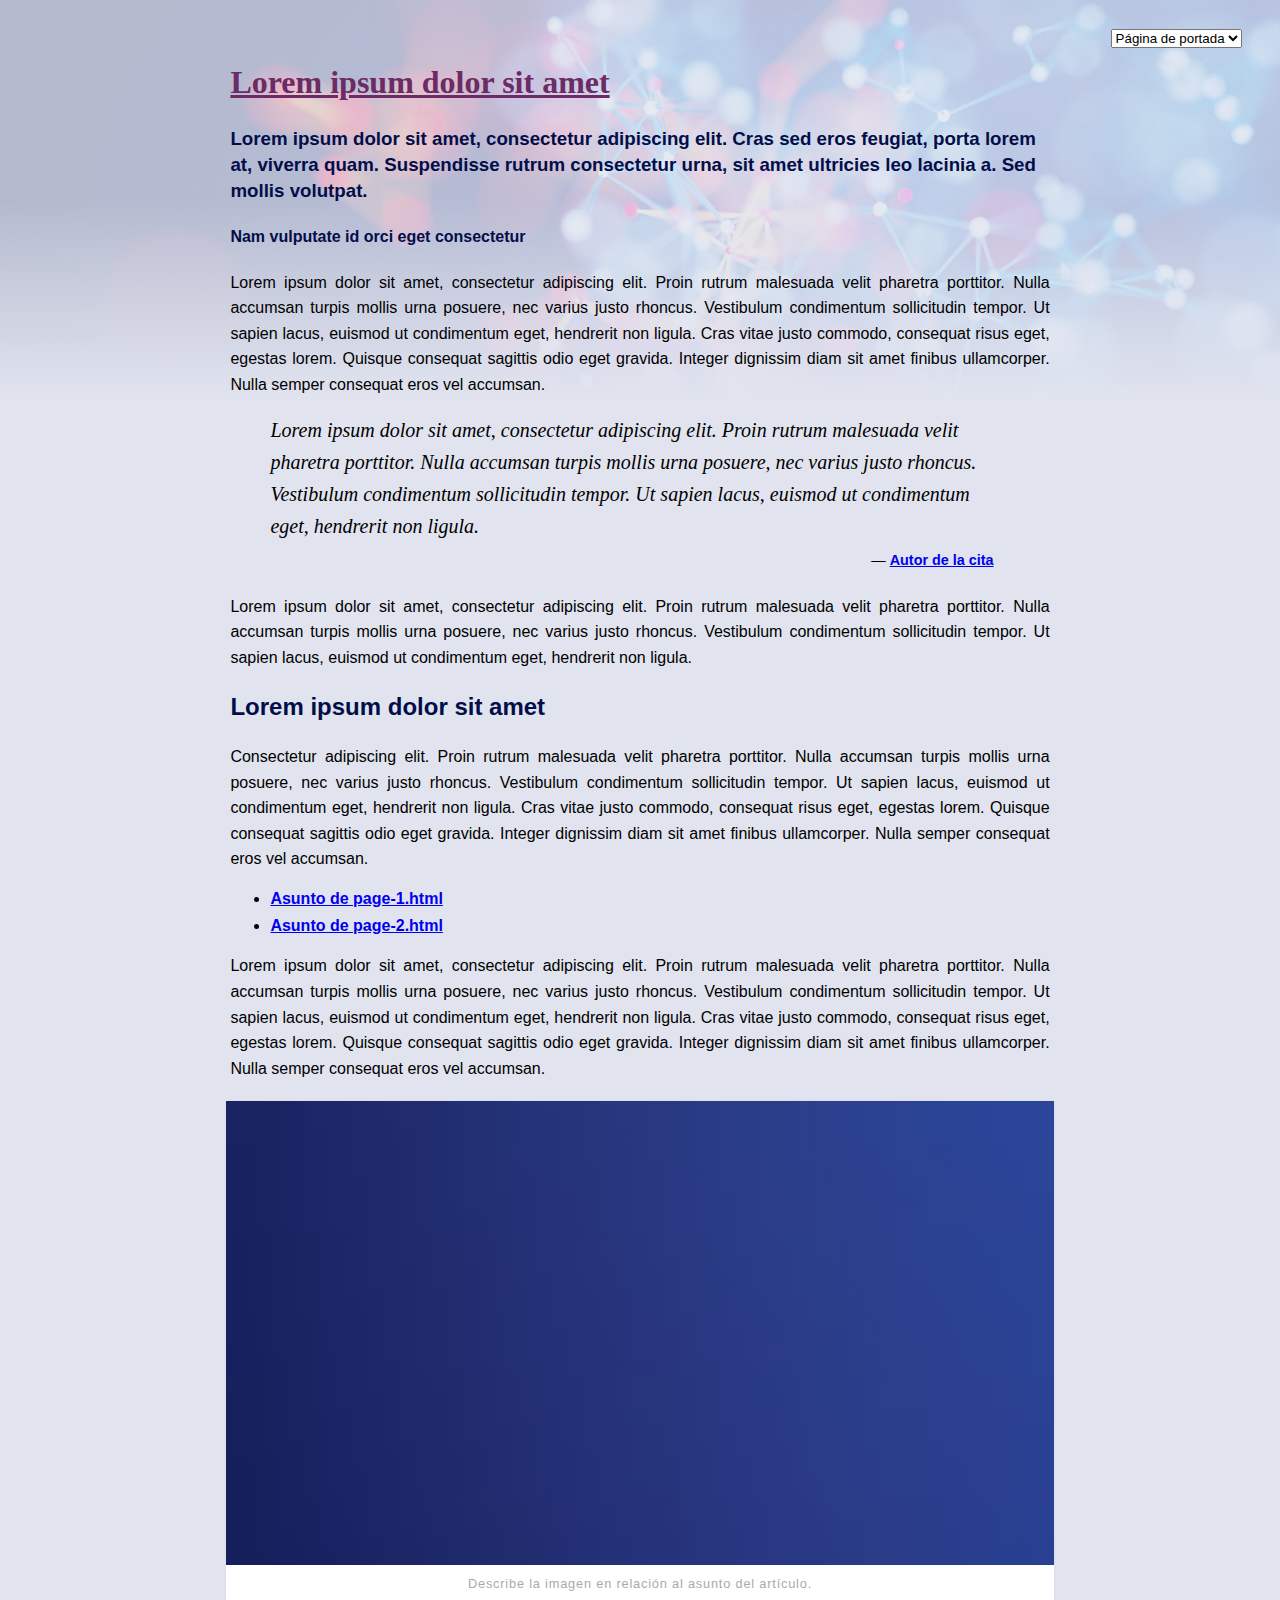
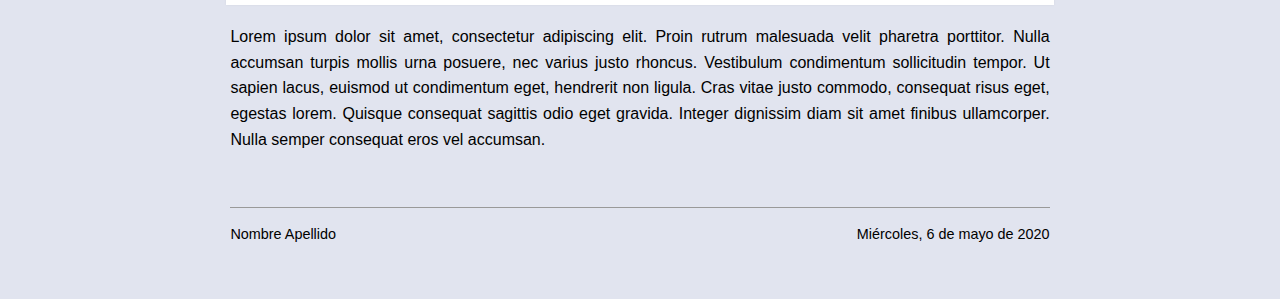
==== index.html @ 7f7e24c1 "Add files via upload" ====
<!DOCTYPE html>
<html lang="es">

<head>
    <meta charset="utf-8">
    <meta name="viewport" content="width=device-width, initial-scale=1, shrink-to-fit=no">
    <title>Lorem ipsum</title>
    <!-- Search Engine -->
    <meta name="description" content="Quisque volutpat ante aliquet, vulputate magna pellentesque, facilisis lorem.">
    <meta name="image" content="https://profesorfaco.github.io/dno037-2020/clase-09/image-meta.jpg">
    <!-- Schema.org for Google -->
    <meta itemprop="name" content="Lorem ipsum">
    <meta itemprop="description" content="Quisque volutpat ante aliquet, vulputate magna pellentesque, facilisis lorem.">
    <meta itemprop="image" content="https://profesorfaco.github.io/dno037-2020/clase-09/image-meta.jpg">
    <!-- Twitter -->
    <meta name="twitter:card" content="summary">
    <meta name="twitter:title" content="Lorem ipsum">
    <meta name="twitter:description" content="Quisque volutpat ante aliquet, vulputate magna pellentesque, facilisis lorem.">
    <!-- Open Graph general (Facebook, Pinterest & Google+) -->
    <meta name="og:title" content="Lorem ipsum">
    <meta name="og:description" content="Quisque volutpat ante aliquet, vulputate magna pellentesque, facilisis lorem.">
    <meta name="og:type" content="website">
    <!-- Fin de los metadatos -->
    <link rel="stylesheet" href="estilo.css">
    <style>
        h2 + p{
            font-size:100%;
            text-align: justify;
        }
    </style>
</head>

<body>
    <nav>
        <select onchange="if (this.value) window.location.href=this.value">
            <option value="index.html" selected>Página de portada</option>
            <option value="page-1.html">Primera página</option>
            <option value="page-2.html">Segunda página</option>
        </select>
    </nav>
    <div class="container">
        <header>
            <h1><a href="index.html">Lorem ipsum dolor sit amet</a></h1>
            <h3>Lorem ipsum dolor sit amet, consectetur adipiscing elit. Cras sed eros feugiat, porta lorem at, viverra quam. Suspendisse rutrum consectetur urna, sit amet ultricies leo lacinia a. Sed mollis volutpat.</h3>
            <h4>Nam vulputate id orci eget consectetur</h4>
        </header>
        <section>
            <p>Lorem ipsum dolor sit amet, consectetur adipiscing elit. Proin rutrum malesuada velit pharetra porttitor. Nulla accumsan turpis mollis urna posuere, nec varius justo rhoncus. Vestibulum condimentum sollicitudin tempor. Ut sapien lacus, euismod ut condimentum eget, hendrerit non ligula. Cras vitae justo commodo, consequat risus eget, egestas lorem. Quisque consequat sagittis odio eget gravida. Integer dignissim diam sit amet finibus ullamcorper. Nulla semper consequat eros vel accumsan.</p>
            <blockquote cite="https://…">
                <p>Lorem ipsum dolor sit amet, consectetur adipiscing elit. Proin rutrum malesuada velit pharetra porttitor. Nulla accumsan turpis mollis urna posuere, nec varius justo rhoncus. Vestibulum condimentum sollicitudin tempor. Ut sapien lacus, euismod ut condimentum eget, hendrerit non ligula.</p>
                <footer><a href="https://…">Autor de la cita</a></footer>
            </blockquote>
            <p>Lorem ipsum dolor sit amet, consectetur adipiscing elit. Proin rutrum malesuada velit pharetra porttitor. Nulla accumsan turpis mollis urna posuere, nec varius justo rhoncus. Vestibulum condimentum sollicitudin tempor. Ut sapien lacus, euismod ut condimentum eget, hendrerit non ligula.</p>
            <h2>Lorem ipsum dolor sit amet</h2>
            <p>Consectetur adipiscing elit. Proin rutrum malesuada velit pharetra porttitor. Nulla accumsan turpis mollis urna posuere, nec varius justo rhoncus. Vestibulum condimentum sollicitudin tempor. Ut sapien lacus, euismod ut condimentum eget, hendrerit non ligula. Cras vitae justo commodo, consequat risus eget, egestas lorem. Quisque consequat sagittis odio eget gravida. Integer dignissim diam sit amet finibus ullamcorper. Nulla semper consequat eros vel accumsan.</p>
            <ul>
                <li><a href="page-1.html">Asunto de page-1.html</a></li>
                <li><a href="page-2.html">Asunto de page-2.html</a></li>
            </ul>
            <p>Lorem ipsum dolor sit amet, consectetur adipiscing elit. Proin rutrum malesuada velit pharetra porttitor. Nulla accumsan turpis mollis urna posuere, nec varius justo rhoncus. Vestibulum condimentum sollicitudin tempor. Ut sapien lacus, euismod ut condimentum eget, hendrerit non ligula. Cras vitae justo commodo, consequat risus eget, egestas lorem. Quisque consequat sagittis odio eget gravida. Integer dignissim diam sit amet finibus ullamcorper. Nulla semper consequat eros vel accumsan.</p>
            <figure>
                <img src="image-home.jpg" src="describe lo que se ven la imagen">
                <figcaption>Describe la imagen en relación al asunto del artículo.</figcaption>
            </figure>
            <p>Lorem ipsum dolor sit amet, consectetur adipiscing elit. Proin rutrum malesuada velit pharetra porttitor. Nulla accumsan turpis mollis urna posuere, nec varius justo rhoncus. Vestibulum condimentum sollicitudin tempor. Ut sapien lacus, euismod ut condimentum eget, hendrerit non ligula. Cras vitae justo commodo, consequat risus eget, egestas lorem. Quisque consequat sagittis odio eget gravida. Integer dignissim diam sit amet finibus ullamcorper. Nulla semper consequat eros vel accumsan.</p>
        </section>
        <footer>
            <hr>
            <p>Nombre Apellido <time datetime="2020-05-06" class="derecha">Miércoles, 6 de mayo de 2020</time></p>
        </footer>
    </div>
</body>

</html>
---- estilo.css ----
html, body {
    margin: 0;
    padding: 0;
}

body {
    color: #000;
    background: linear-gradient(180deg, rgba(225, 228, 239, 0.8) 200px, rgba(225, 228, 239, 0.9) 300px, rgba(225, 228, 239, 1) 400px), url('image-bg.jpg');
    background-size: 100% auto;
    background-repeat: no-repeat;
    font-family: Arial, Helvetica, sans-serif;
    line-height: 1.4;
}

@media screen and (orientation:portrait) {
    body {
        background-size: cover;
    }
}

a, em, strong {
    font-style: normal;
    font-weight: bold;
}

h1 {
    font-family: Georgia, serif;
    color: #6d2b65;
}

h1 a {
    color: #6d2b65;
}

h1 a:hover {
    color: #7a4083;
}

h2, h3, h4, h5, h6 {
    color:#020e49;
}

hr {
    border:none;
    border-bottom:1px solid #999;
}

nav {
    position: fixed;
    right: 3%;
    top: 3%;
    z-index: 999;
}

div.container {
    padding: 3% 18%;
}

@media screen and (orientation:portrait) {
    div.container {
        padding: 6%;
    }
}

p {
    line-height: 1.6;
    text-align: justify;
    text-justify: auto;
}

h2 + p{
    font-size:115%;
    text-align:left;
}

blockquote {
    padding-bottom: 0.5rem;
}

blockquote p {
    margin: 0 0 .5rem 0;
    padding: 0;
    font-family: Times, 'Times New Roman', serif;
    font-style: italic;
    font-weight: 200;
    font-size: 125%;
    text-align: left;
}

blockquote footer {
    text-align: right;
    padding-right: 1rem;
}

blockquote footer:before {
    content: "— ";
}

dl dt {
    float: left;
    font-weight: bold;
    font-size: 95%;
}

dl dd:before {
    content: " — ";
    padding-left: 0.3rem;
}

dl dd {
    padding-bottom: 0.6rem;
}

ul li, ol li {
    list-style-position: outside;
    margin-bottom: 0.3rem;
}

ul li:last-of-type, ol li:last-of-type {
    margin-bottom: 0.6rem;
}

figure {
    margin: 1.2rem -0.3rem;
    padding: 0;
    background: #fff;
    box-shadow: 0 0 2px rgba(100, 100, 100, .1)
}

figure img {
    width: 100%;
    height: auto;
}

figure figcaption {
    font-size: 80%;
    letter-spacing: 0.05rem;
    text-align: center;
    padding: 0.25rem 0.5rem 0.75rem 0.5rem;
    color: #aaa;
}

table {
    border-collapse: collapse;
    width: 100%;
    font-family: 'Lucida Console', Monaco, monospace;
    font-weight: 300;
    font-size: 90%;
    text-align: center;
    margin-bottom: 2rem;
}

@media screen and (orientation:portrait) {
    table {
        font-size: 80%;
    }
}

table tbody tr:hover {
    background-color: rgba(255, 255, 255, 0.75);
}

table tr td, table tr th {
    border-bottom: 1px solid #ccc;
    padding: 0.5rem;
}

table thead tr th {
    font-size: 90%;
    font-weight: 500;
}

table thead tr th:first-child {
    text-align: left;
}

table tbody tr th {
    text-align: left;
    font-weight: 300;
}

table tfoot {
    font-size: 80%;
    text-align: center;
    color: #aaa;
}

table tfoot a, figure figcaption a {
    color: #999;
    font-weight: 400;
    text-decoration: none;
}

table tfoot a:hover, figure figcaption a:hover {
    color: #888;
    text-decoration: underline;
}

footer {
    padding-top:2rem;
    font-size: 90%;
}

blockquote footer{
    padding-top:0;
}

.derecha {
    float: right;
}
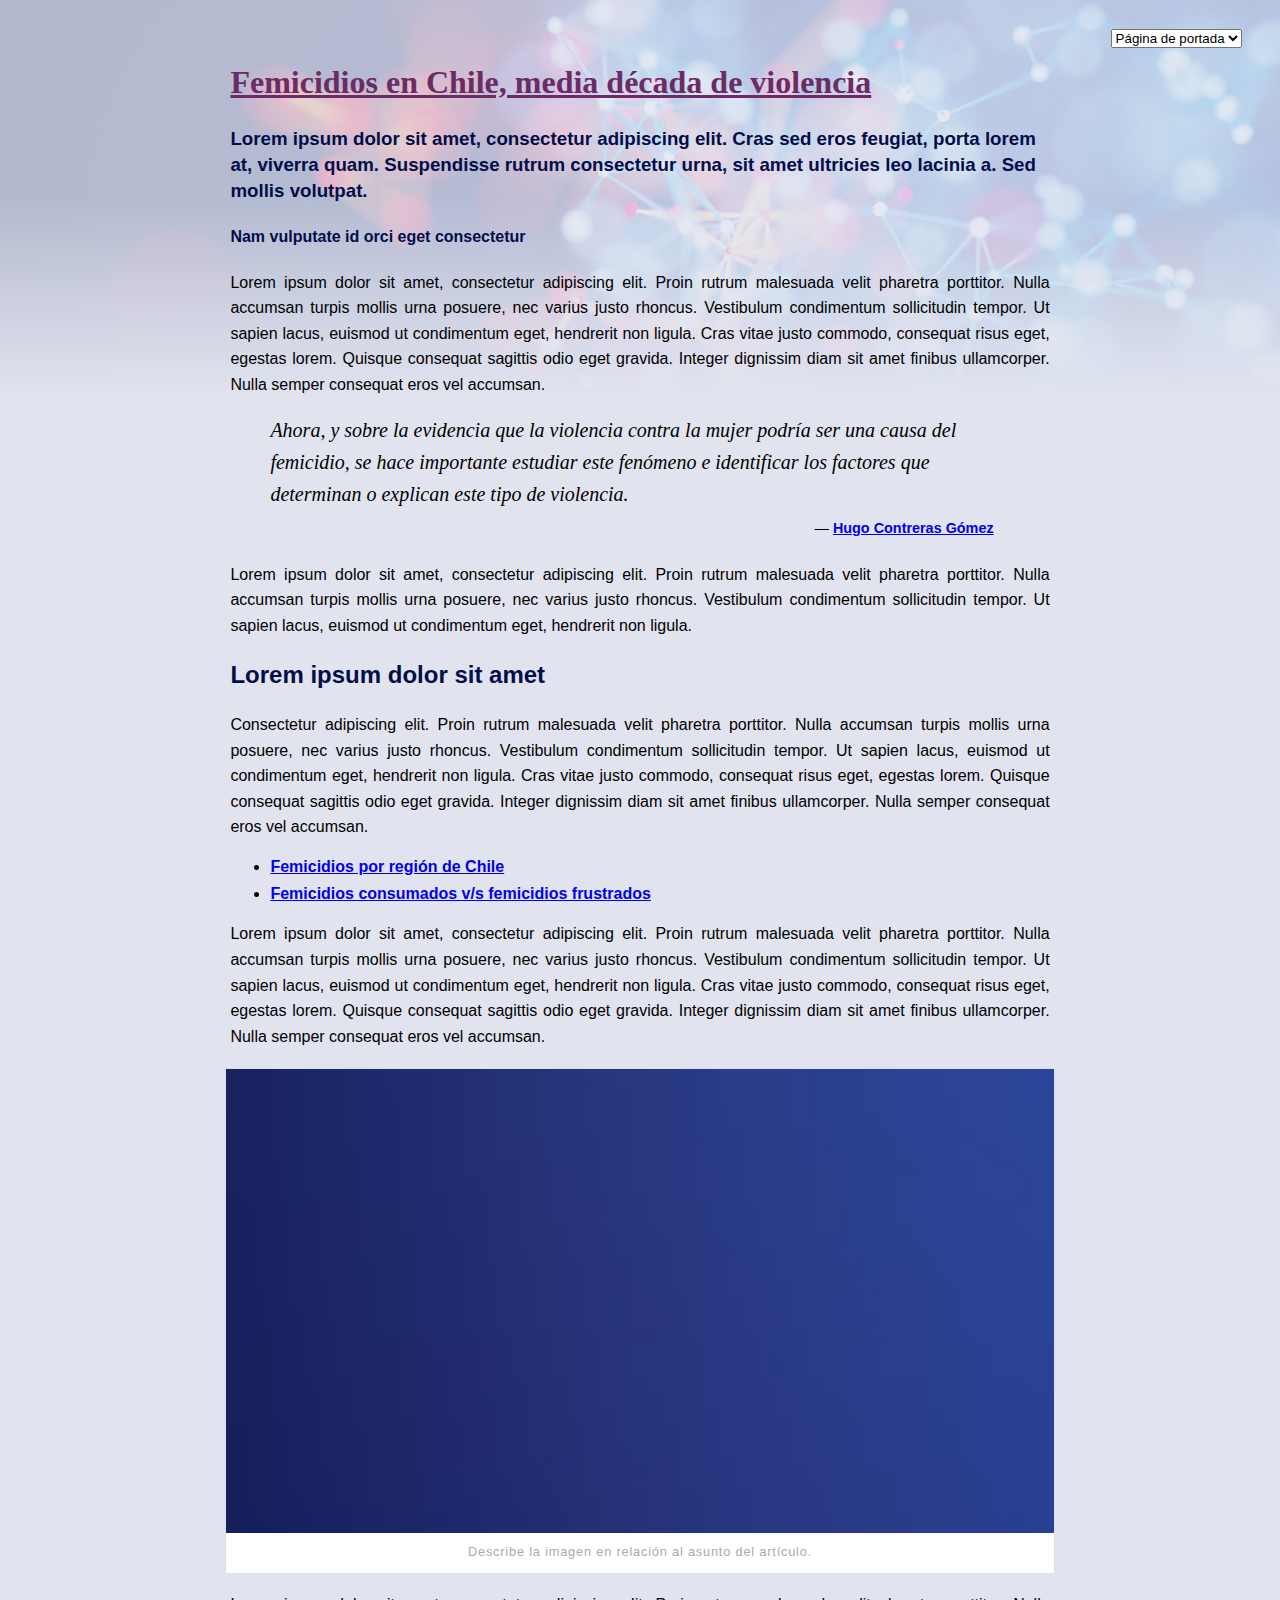
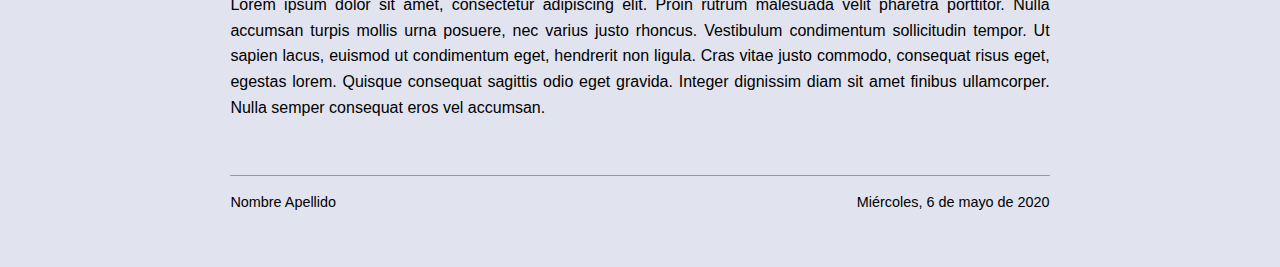
==== commit 60c8ca31: "Add files via upload" ====
--- a/index.html
+++ b/index.html
@@ -4,7 +4,7 @@
 <head>
     <meta charset="utf-8">
     <meta name="viewport" content="width=device-width, initial-scale=1, shrink-to-fit=no">
-    <title>Lorem ipsum</title>
+    <title>Femicidios en Chile</title>
     <!-- Search Engine -->
     <meta name="description" content="Quisque volutpat ante aliquet, vulputate magna pellentesque, facilisis lorem.">
     <meta name="image" content="https://profesorfaco.github.io/dno037-2020/clase-09/image-meta.jpg">
@@ -40,22 +40,22 @@
     </nav>
     <div class="container">
         <header>
-            <h1><a href="index.html">Lorem ipsum dolor sit amet</a></h1>
+            <h1><a href="index.html">Femicidios en Chile, media década de violencia</a></h1>
             <h3>Lorem ipsum dolor sit amet, consectetur adipiscing elit. Cras sed eros feugiat, porta lorem at, viverra quam. Suspendisse rutrum consectetur urna, sit amet ultricies leo lacinia a. Sed mollis volutpat.</h3>
             <h4>Nam vulputate id orci eget consectetur</h4>
         </header>
         <section>
             <p>Lorem ipsum dolor sit amet, consectetur adipiscing elit. Proin rutrum malesuada velit pharetra porttitor. Nulla accumsan turpis mollis urna posuere, nec varius justo rhoncus. Vestibulum condimentum sollicitudin tempor. Ut sapien lacus, euismod ut condimentum eget, hendrerit non ligula. Cras vitae justo commodo, consequat risus eget, egestas lorem. Quisque consequat sagittis odio eget gravida. Integer dignissim diam sit amet finibus ullamcorper. Nulla semper consequat eros vel accumsan.</p>
-            <blockquote cite="https://…">
-                <p>Lorem ipsum dolor sit amet, consectetur adipiscing elit. Proin rutrum malesuada velit pharetra porttitor. Nulla accumsan turpis mollis urna posuere, nec varius justo rhoncus. Vestibulum condimentum sollicitudin tempor. Ut sapien lacus, euismod ut condimentum eget, hendrerit non ligula.</p>
-                <footer><a href="https://…">Autor de la cita</a></footer>
+            <blockquote cite="https://ciperchile.cl/2020/03/07/femicidios-y-violencia-intrafamiliar-contra-la-mujer/#_ftn1">
+                <p>Ahora, y sobre la evidencia que la violencia contra la mujer podría ser una causa del femicidio, se hace importante estudiar este fenómeno e identificar los factores que determinan o explican este tipo de violencia. </p>
+                <footer><a href="https://ciperchile.cl/2020/03/07/femicidios-y-violencia-intrafamiliar-contra-la-mujer/#_ftn1">Hugo Contreras Gómez</a></footer>
             </blockquote>
             <p>Lorem ipsum dolor sit amet, consectetur adipiscing elit. Proin rutrum malesuada velit pharetra porttitor. Nulla accumsan turpis mollis urna posuere, nec varius justo rhoncus. Vestibulum condimentum sollicitudin tempor. Ut sapien lacus, euismod ut condimentum eget, hendrerit non ligula.</p>
             <h2>Lorem ipsum dolor sit amet</h2>
             <p>Consectetur adipiscing elit. Proin rutrum malesuada velit pharetra porttitor. Nulla accumsan turpis mollis urna posuere, nec varius justo rhoncus. Vestibulum condimentum sollicitudin tempor. Ut sapien lacus, euismod ut condimentum eget, hendrerit non ligula. Cras vitae justo commodo, consequat risus eget, egestas lorem. Quisque consequat sagittis odio eget gravida. Integer dignissim diam sit amet finibus ullamcorper. Nulla semper consequat eros vel accumsan.</p>
             <ul>
-                <li><a href="page-1.html">Asunto de page-1.html</a></li>
-                <li><a href="page-2.html">Asunto de page-2.html</a></li>
+                <li><a href="page-1.html">Femicidios por región de Chile</a></li>
+                <li><a href="page-2.html">Femicidios consumados v/s femicidios frustrados</a></li>
             </ul>
             <p>Lorem ipsum dolor sit amet, consectetur adipiscing elit. Proin rutrum malesuada velit pharetra porttitor. Nulla accumsan turpis mollis urna posuere, nec varius justo rhoncus. Vestibulum condimentum sollicitudin tempor. Ut sapien lacus, euismod ut condimentum eget, hendrerit non ligula. Cras vitae justo commodo, consequat risus eget, egestas lorem. Quisque consequat sagittis odio eget gravida. Integer dignissim diam sit amet finibus ullamcorper. Nulla semper consequat eros vel accumsan.</p>
             <figure>
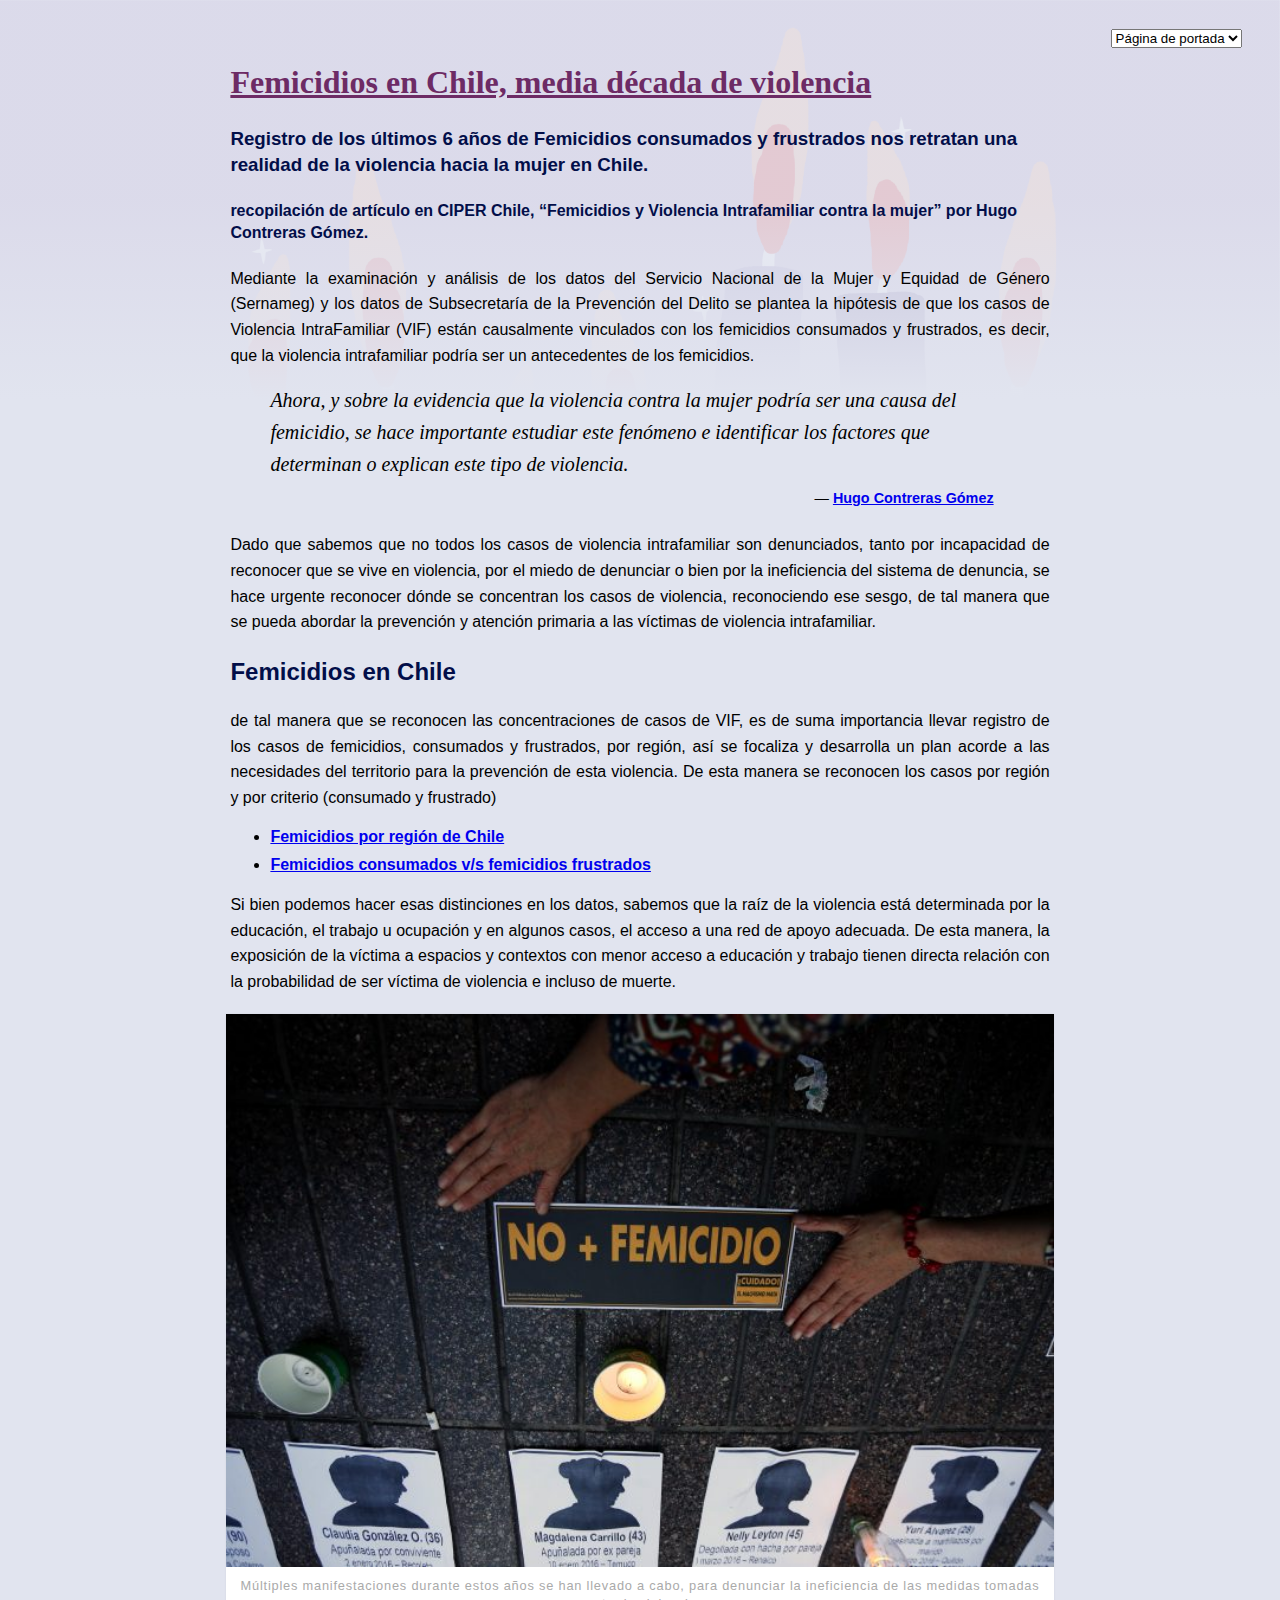
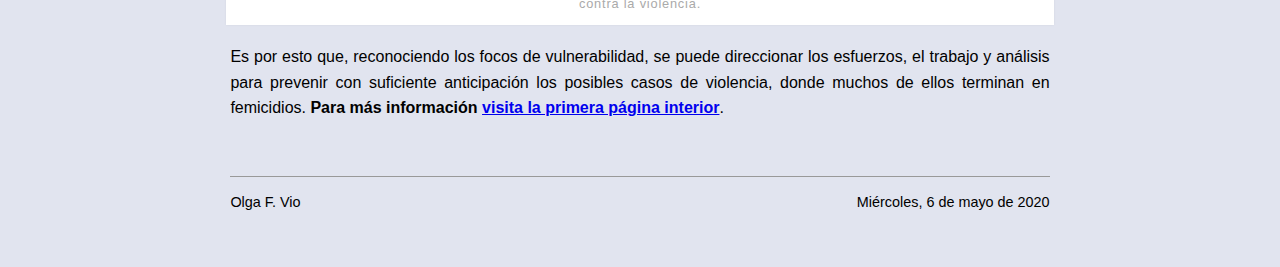
==== commit 984e14e4: "Add files via upload" ====
--- a/index.html
+++ b/index.html
@@ -2,23 +2,23 @@
 <html lang="es">
 
 <head>
+    <!-- COMMON TAGS -->
     <meta charset="utf-8">
-    <meta name="viewport" content="width=device-width, initial-scale=1, shrink-to-fit=no">
-    <title>Femicidios en Chile</title>
+    <title>Femicidios en Chile, media década de violencia</title>
     <!-- Search Engine -->
-    <meta name="description" content="Quisque volutpat ante aliquet, vulputate magna pellentesque, facilisis lorem.">
-    <meta name="image" content="https://profesorfaco.github.io/dno037-2020/clase-09/image-meta.jpg">
+    <meta name="description" content="Registro de los últimos 6 años de Femicidios consumados y frustrados nos retratan una realidad de la violencia hacia la mujer en Chile.">
+    <meta name="image" content="https://caracolga.github.io/clase-09/image-meta.jpg">
     <!-- Schema.org for Google -->
-    <meta itemprop="name" content="Lorem ipsum">
-    <meta itemprop="description" content="Quisque volutpat ante aliquet, vulputate magna pellentesque, facilisis lorem.">
-    <meta itemprop="image" content="https://profesorfaco.github.io/dno037-2020/clase-09/image-meta.jpg">
+    <meta itemprop="name" content="Femicidios en Chile, media década de violencia">
+    <meta itemprop="description" content="Registro de los últimos 6 años de Femicidios consumados y frustrados nos retratan una realidad de la violencia hacia la mujer en Chile.">
+    <meta itemprop="image" content="https://caracolga.github.io/clase-09/image-meta.jpg">
     <!-- Twitter -->
     <meta name="twitter:card" content="summary">
-    <meta name="twitter:title" content="Lorem ipsum">
-    <meta name="twitter:description" content="Quisque volutpat ante aliquet, vulputate magna pellentesque, facilisis lorem.">
+    <meta name="twitter:title" content="Femicidios en Chile, media década de violencia">
+    <meta name="twitter:description" content="Registro de los últimos 6 años de Femicidios consumados y frustrados nos retratan una realidad de la violencia hacia la mujer en Chile.">
     <!-- Open Graph general (Facebook, Pinterest & Google+) -->
-    <meta name="og:title" content="Lorem ipsum">
-    <meta name="og:description" content="Quisque volutpat ante aliquet, vulputate magna pellentesque, facilisis lorem.">
+    <meta name="og:title" content="Femicidios en Chile, media década de violencia">
+    <meta name="og:description" content="Registro de los últimos 6 años de Femicidios consumados y frustrados nos retratan una realidad de la violencia hacia la mujer en Chile.">
     <meta name="og:type" content="website">
     <!-- Fin de los metadatos -->
     <link rel="stylesheet" href="estilo.css">
@@ -41,32 +41,32 @@
     <div class="container">
         <header>
             <h1><a href="index.html">Femicidios en Chile, media década de violencia</a></h1>
-            <h3>Lorem ipsum dolor sit amet, consectetur adipiscing elit. Cras sed eros feugiat, porta lorem at, viverra quam. Suspendisse rutrum consectetur urna, sit amet ultricies leo lacinia a. Sed mollis volutpat.</h3>
-            <h4>Nam vulputate id orci eget consectetur</h4>
+            <h3>Registro de los últimos 6 años de Femicidios consumados y frustrados nos retratan una realidad de la violencia hacia la mujer en Chile.</h3>
+            <h4>recopilación de artículo en CIPER Chile, “Femicidios y Violencia Intrafamiliar contra la mujer” por Hugo Contreras Gómez.</h4>
         </header>
         <section>
-            <p>Lorem ipsum dolor sit amet, consectetur adipiscing elit. Proin rutrum malesuada velit pharetra porttitor. Nulla accumsan turpis mollis urna posuere, nec varius justo rhoncus. Vestibulum condimentum sollicitudin tempor. Ut sapien lacus, euismod ut condimentum eget, hendrerit non ligula. Cras vitae justo commodo, consequat risus eget, egestas lorem. Quisque consequat sagittis odio eget gravida. Integer dignissim diam sit amet finibus ullamcorper. Nulla semper consequat eros vel accumsan.</p>
+            <p>Mediante la examinación y análisis de los datos del Servicio Nacional de la Mujer y Equidad de Género (Sernameg) y los datos de Subsecretaría de la Prevención del Delito se plantea la hipótesis de que los casos de Violencia IntraFamiliar (VIF) están causalmente vinculados con los femicidios consumados y frustrados, es decir, que la violencia intrafamiliar podría ser un antecedentes de los femicidios.</p>
             <blockquote cite="https://ciperchile.cl/2020/03/07/femicidios-y-violencia-intrafamiliar-contra-la-mujer/#_ftn1">
                 <p>Ahora, y sobre la evidencia que la violencia contra la mujer podría ser una causa del femicidio, se hace importante estudiar este fenómeno e identificar los factores que determinan o explican este tipo de violencia. </p>
                 <footer><a href="https://ciperchile.cl/2020/03/07/femicidios-y-violencia-intrafamiliar-contra-la-mujer/#_ftn1">Hugo Contreras Gómez</a></footer>
             </blockquote>
-            <p>Lorem ipsum dolor sit amet, consectetur adipiscing elit. Proin rutrum malesuada velit pharetra porttitor. Nulla accumsan turpis mollis urna posuere, nec varius justo rhoncus. Vestibulum condimentum sollicitudin tempor. Ut sapien lacus, euismod ut condimentum eget, hendrerit non ligula.</p>
-            <h2>Lorem ipsum dolor sit amet</h2>
-            <p>Consectetur adipiscing elit. Proin rutrum malesuada velit pharetra porttitor. Nulla accumsan turpis mollis urna posuere, nec varius justo rhoncus. Vestibulum condimentum sollicitudin tempor. Ut sapien lacus, euismod ut condimentum eget, hendrerit non ligula. Cras vitae justo commodo, consequat risus eget, egestas lorem. Quisque consequat sagittis odio eget gravida. Integer dignissim diam sit amet finibus ullamcorper. Nulla semper consequat eros vel accumsan.</p>
+            <p>Dado que sabemos que no todos los casos de violencia intrafamiliar son denunciados, tanto por incapacidad de reconocer que se vive en violencia, por el miedo de denunciar o bien por la ineficiencia del sistema de denuncia, se hace urgente reconocer dónde se concentran los casos de violencia, reconociendo ese sesgo, de tal manera que se pueda abordar la prevención y atención primaria a las víctimas de violencia intrafamiliar. </p>
+            <h2>Femicidios en Chile</h2>
+            <p>de tal manera que se reconocen las concentraciones de casos de VIF, es de suma importancia llevar registro de los casos de femicidios, consumados y frustrados, por región, así se focaliza y desarrolla un plan acorde a las necesidades del territorio para la prevención de esta violencia. De esta manera se reconocen los casos por región y por criterio (consumado y frustrado)</p>
             <ul>
                 <li><a href="page-1.html">Femicidios por región de Chile</a></li>
                 <li><a href="page-2.html">Femicidios consumados v/s femicidios frustrados</a></li>
             </ul>
-            <p>Lorem ipsum dolor sit amet, consectetur adipiscing elit. Proin rutrum malesuada velit pharetra porttitor. Nulla accumsan turpis mollis urna posuere, nec varius justo rhoncus. Vestibulum condimentum sollicitudin tempor. Ut sapien lacus, euismod ut condimentum eget, hendrerit non ligula. Cras vitae justo commodo, consequat risus eget, egestas lorem. Quisque consequat sagittis odio eget gravida. Integer dignissim diam sit amet finibus ullamcorper. Nulla semper consequat eros vel accumsan.</p>
+            <p>Si bien podemos hacer esas distinciones en los datos, sabemos que la raíz de la violencia está determinada por la educación, el trabajo u ocupación y en algunos casos, el acceso a una red de apoyo adecuada. De esta manera, la exposición de la víctima a espacios y contextos con menor acceso a educación y trabajo tienen directa relación con la probabilidad de ser víctima de violencia e incluso de muerte.</p>
             <figure>
-                <img src="image-home.jpg" src="describe lo que se ven la imagen">
-                <figcaption>Describe la imagen en relación al asunto del artículo.</figcaption>
+                <img src="image-home.jpg" alt="Intervención con imagen en el suelo, donde se despliega la consigna no + femicidios, acompañada de velas y siluetas de mujeres asesinadas.">
+                <figcaption>Múltiples manifestaciones durante estos años se han llevado a cabo, para denunciar la ineficiencia de las medidas tomadas contra la violencia.</figcaption>
             </figure>
-            <p>Lorem ipsum dolor sit amet, consectetur adipiscing elit. Proin rutrum malesuada velit pharetra porttitor. Nulla accumsan turpis mollis urna posuere, nec varius justo rhoncus. Vestibulum condimentum sollicitudin tempor. Ut sapien lacus, euismod ut condimentum eget, hendrerit non ligula. Cras vitae justo commodo, consequat risus eget, egestas lorem. Quisque consequat sagittis odio eget gravida. Integer dignissim diam sit amet finibus ullamcorper. Nulla semper consequat eros vel accumsan.</p>
+            <p>Es por esto que, reconociendo los focos de vulnerabilidad, se puede direccionar los esfuerzos, el trabajo y análisis para prevenir con suficiente anticipación los posibles casos de violencia, donde muchos de ellos terminan en femicidios. <strong>Para más información <a href="page-1.html">visita la primera página interior</a></strong>.</p>
         </section>
         <footer>
             <hr>
-            <p>Nombre Apellido <time datetime="2020-05-06" class="derecha">Miércoles, 6 de mayo de 2020</time></p>
+            <p>Olga F. Vio <time datetime="2020-05-06" class="derecha">Miércoles, 6 de mayo de 2020</time></p>
         </footer>
     </div>
 </body>
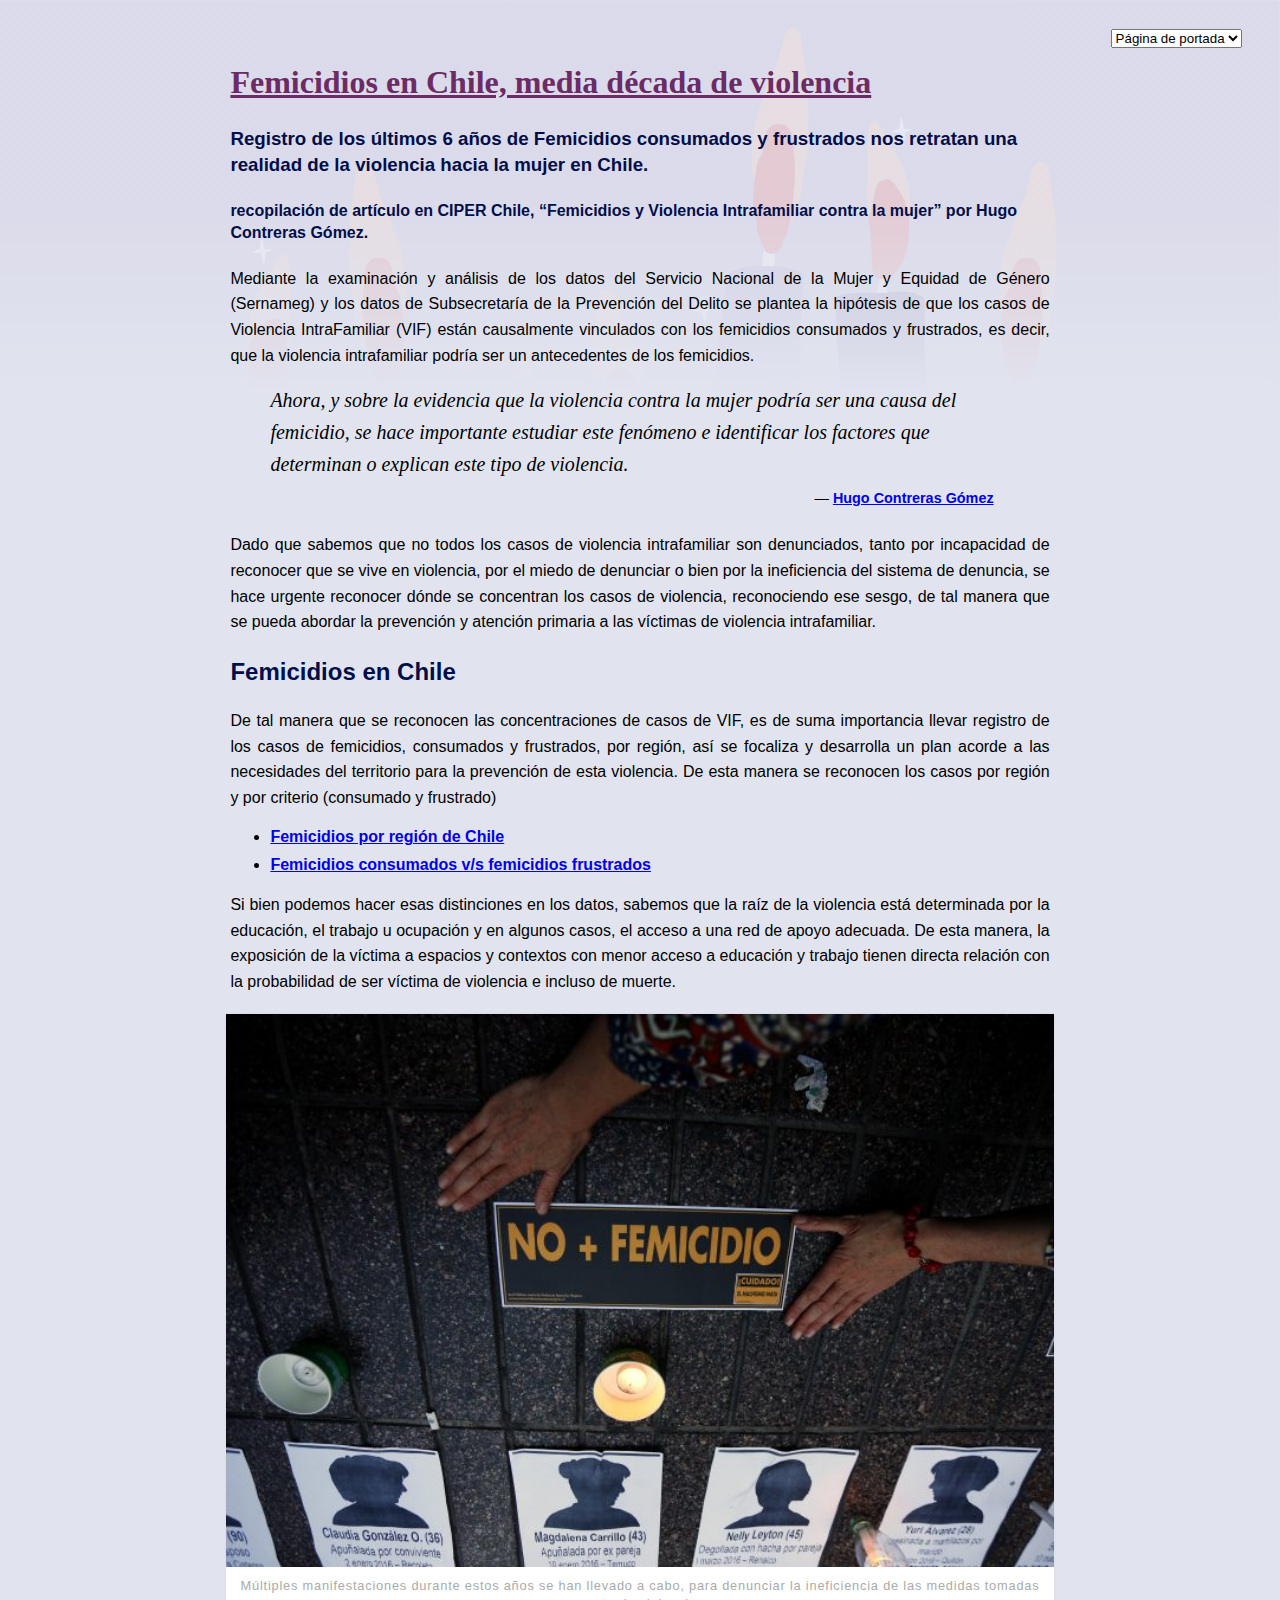
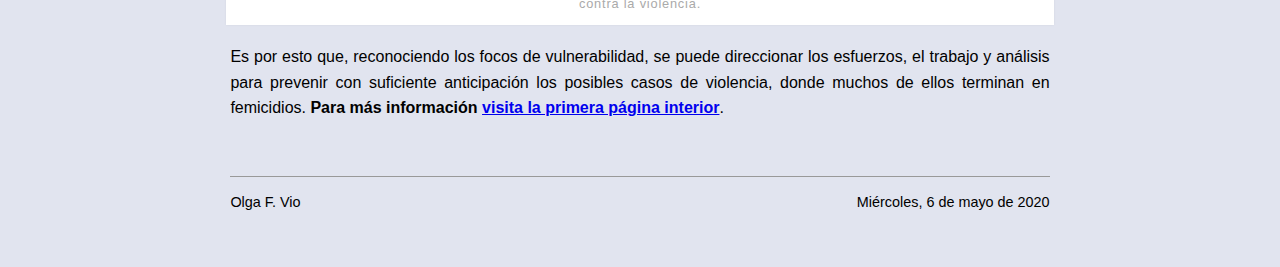
==== commit b2de30f1: "Add files via upload" ====
--- a/index.html
+++ b/index.html
@@ -52,7 +52,7 @@
             </blockquote>
             <p>Dado que sabemos que no todos los casos de violencia intrafamiliar son denunciados, tanto por incapacidad de reconocer que se vive en violencia, por el miedo de denunciar o bien por la ineficiencia del sistema de denuncia, se hace urgente reconocer dónde se concentran los casos de violencia, reconociendo ese sesgo, de tal manera que se pueda abordar la prevención y atención primaria a las víctimas de violencia intrafamiliar. </p>
             <h2>Femicidios en Chile</h2>
-            <p>de tal manera que se reconocen las concentraciones de casos de VIF, es de suma importancia llevar registro de los casos de femicidios, consumados y frustrados, por región, así se focaliza y desarrolla un plan acorde a las necesidades del territorio para la prevención de esta violencia. De esta manera se reconocen los casos por región y por criterio (consumado y frustrado)</p>
+            <p>De tal manera que se reconocen las concentraciones de casos de VIF, es de suma importancia llevar registro de los casos de femicidios, consumados y frustrados, por región, así se focaliza y desarrolla un plan acorde a las necesidades del territorio para la prevención de esta violencia. De esta manera se reconocen los casos por región y por criterio (consumado y frustrado)</p>
             <ul>
                 <li><a href="page-1.html">Femicidios por región de Chile</a></li>
                 <li><a href="page-2.html">Femicidios consumados v/s femicidios frustrados</a></li>
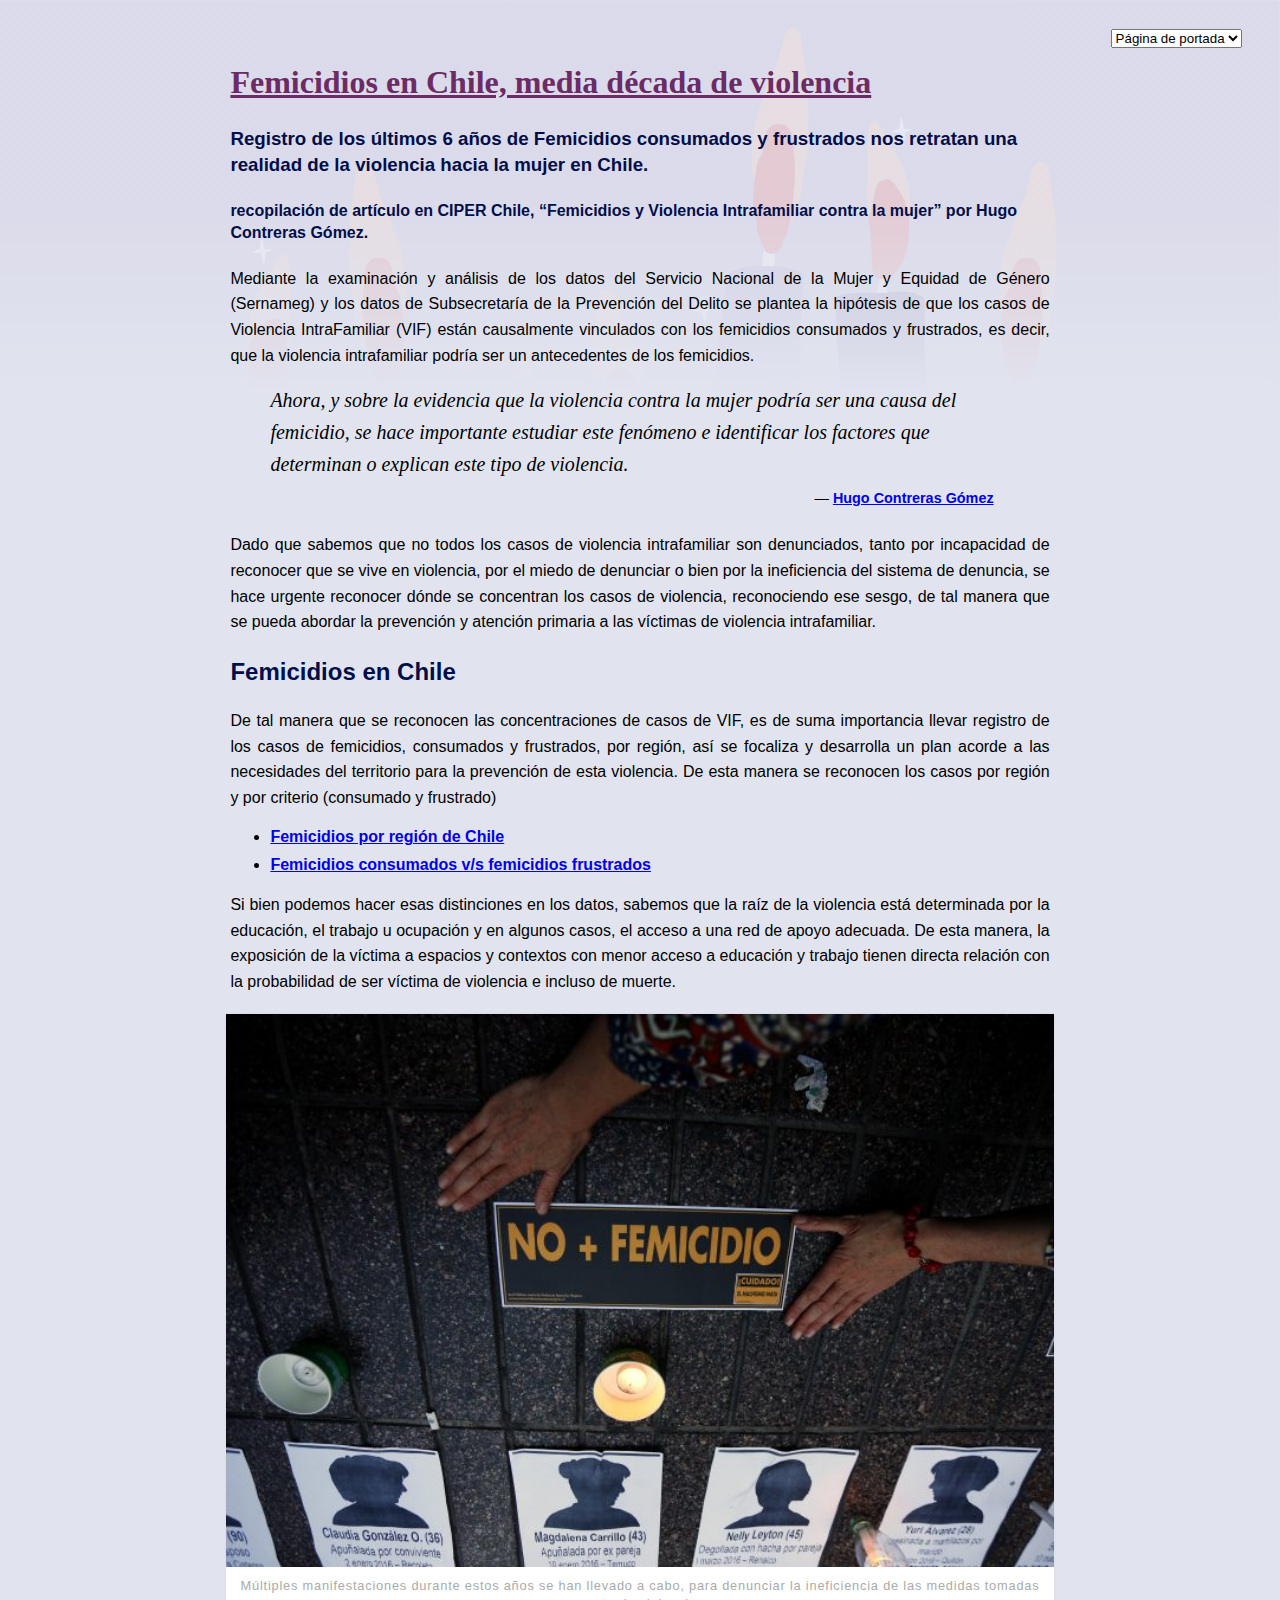
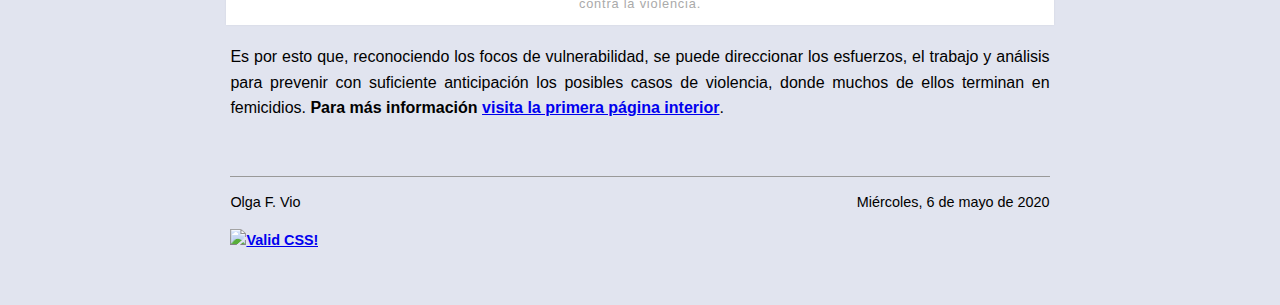
==== commit f28fdb1b: "Add files via upload" ====
--- a/index.html
+++ b/index.html
@@ -67,6 +67,14 @@
         <footer>
             <hr>
             <p>Olga F. Vio <time datetime="2020-05-06" class="derecha">Miércoles, 6 de mayo de 2020</time></p>
+            <p>
+            <a href="http://jigsaw.w3.org/css-validator/check/referer">
+                <img style="border:0;width:88px;height:31px"
+                    src="http://jigsaw.w3.org/css-validator/images/vcss-blue"
+                    alt="Valid CSS!" />
+                </a>
+            </p>
+                
         </footer>
     </div>
 </body>
